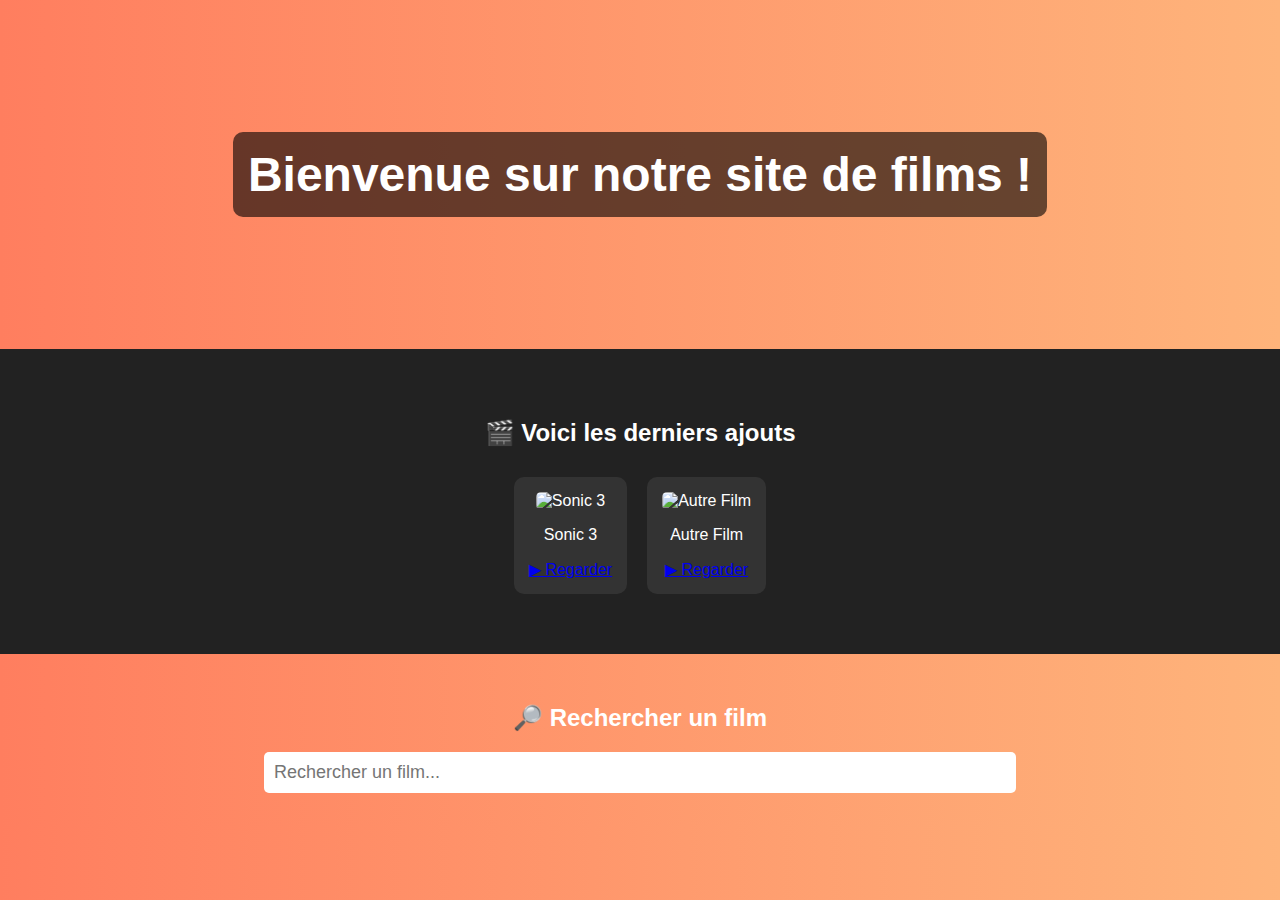
==== index.html @ 124be45d "Add files via upload" ====
<!DOCTYPE html>
<html lang="fr">
<head>
    <meta charset="UTF-8">
    <meta name="viewport" content="width=device-width, initial-scale=1.0">
    <title>Accueil - Mon Site de Films</title>
    <style>
        body {
            font-family: Arial, sans-serif;
            margin: 0;
            background: linear-gradient(to right, #ff7e5f, #feb47b);
            color: white;
        }
        .hero {
            text-align: center;
            padding: 100px 20px;
            background: url('https://source.unsplash.com/1600x900/?movie,cinema') no-repeat center;
            background-size: cover;
        }
        .hero h1 {
            font-size: 48px;
            background: rgba(0, 0, 0, 0.6);
            display: inline-block;
            padding: 15px;
            border-radius: 10px;
        }
        .latest-movies {
            text-align: center;
            padding: 50px 20px;
            background: #222;
        }
        .latest-movies h2 {
            margin-bottom: 20px;
        }
        .movies {
            display: flex;
            justify-content: center;
            flex-wrap: wrap;
        }
        .movie {
            margin: 10px;
            background: #333;
            padding: 15px;
            border-radius: 10px;
        }
        .movie img {
            width: 150px;
            border-radius: 5px;
        }
        .search-container {
            text-align: center;
            padding: 30px;
        }
        .search-container input {
            padding: 10px;
            width: 60%;
            font-size: 18px;
            border: none;
            border-radius: 5px;
        }
    </style>
</head>
<body>
    <div class="hero">
        <h1>Bienvenue sur notre site de films !</h1>
    </div>
    
    <div class="latest-movies">
        <h2>🎬 Voici les derniers ajouts</h2>
        <div class="movies">
            <div class="movie">
                <img src="https://fr.web.img4.acsta.net/r_1920_1080/img/39/4a/394a0222094c3df3c2fc35768bcfbb36.jpg" alt="Sonic 3">
                <p>Sonic 3</p>
                <a href="film-sonic.html">▶ Regarder</a>
            </div>
            <div class="movie">
                <img src="https://via.placeholder.com/150" alt="Autre Film">
                <p>Autre Film</p>
                <a href="#">▶ Regarder</a>
            </div>
        </div>
    </div>
    
    <div class="search-container">
        <h2>🔎 Rechercher un film</h2>
        <input type="text" placeholder="Rechercher un film...">
    </div>
</body>
</html>
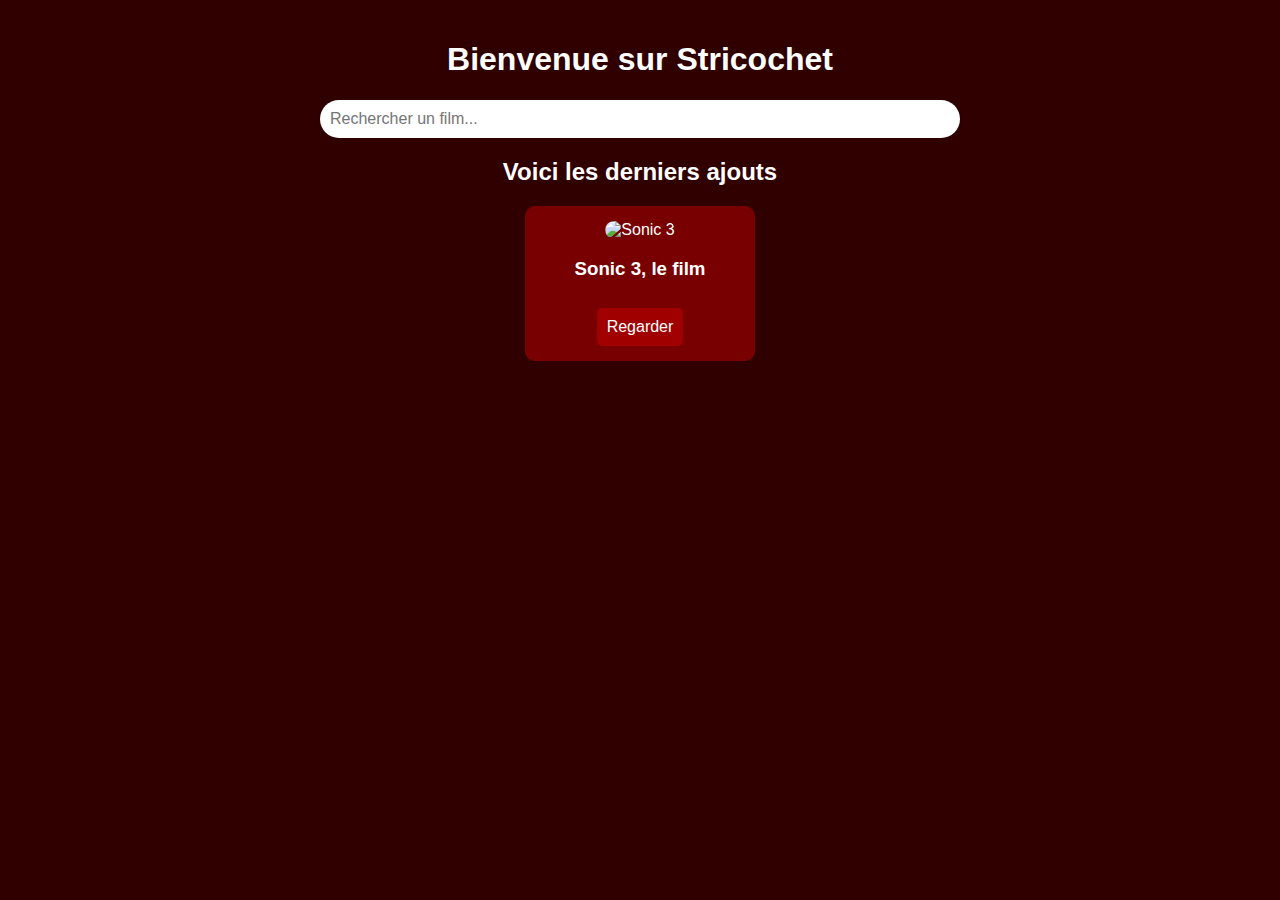
==== commit 612fee9a: "Update index.html" ====
--- a/index.html
+++ b/index.html
@@ -3,87 +3,89 @@
 <head>
     <meta charset="UTF-8">
     <meta name="viewport" content="width=device-width, initial-scale=1.0">
-    <title>Accueil - Mon Site de Films</title>
+    <title>Stricochet - Films</title>
     <style>
         body {
             font-family: Arial, sans-serif;
+            background-color: #300000;
+            color: white;
             margin: 0;
-            background: linear-gradient(to right, #ff7e5f, #feb47b);
-            color: white;
+            padding: 20px;
+            text-align: center;
         }
-        .hero {
-            text-align: center;
-            padding: 100px 20px;
-            background: url('https://source.unsplash.com/1600x900/?movie,cinema') no-repeat center;
-            background-size: cover;
+        .search-container {
+            margin-bottom: 20px;
         }
-        .hero h1 {
-            font-size: 48px;
-            background: rgba(0, 0, 0, 0.6);
-            display: inline-block;
+        #searchBar {
+            padding: 10px;
+            width: 50%;
+            border-radius: 20px;
+            border: none;
+            font-size: 16px;
+        }
+        .movie-container {
+            display: flex;
+            flex-wrap: wrap;
+            justify-content: center;
+            gap: 20px;
+        }
+        .movie {
+            background: #780000;
             padding: 15px;
             border-radius: 10px;
+            width: 200px;
+            text-align: center;
+            transition: transform 0.3s;
         }
-        .latest-movies {
-            text-align: center;
-            padding: 50px 20px;
-            background: #222;
+        .movie:hover {
+            transform: scale(1.05);
         }
-        .latest-movies h2 {
-            margin-bottom: 20px;
-        }
-        .movies {
-            display: flex;
-            justify-content: center;
-            flex-wrap: wrap;
-        }
-        .movie {
-            margin: 10px;
-            background: #333;
-            padding: 15px;
+        .movie img {
+            width: 100%;
             border-radius: 10px;
         }
-        .movie img {
-            width: 150px;
+        .watch-button {
+            background: #a00000;
+            color: white;
+            padding: 10px;
             border-radius: 5px;
+            text-decoration: none;
+            display: inline-block;
+            margin-top: 10px;
         }
-        .search-container {
-            text-align: center;
-            padding: 30px;
-        }
-        .search-container input {
-            padding: 10px;
-            width: 60%;
-            font-size: 18px;
-            border: none;
-            border-radius: 5px;
+        .watch-button:hover {
+            background: #c00000;
         }
     </style>
+    <script>
+        function searchMovies() {
+            let input = document.getElementById("searchBar").value.toLowerCase();
+            let movies = document.getElementsByClassName("movie");
+            
+            for (let i = 0; i < movies.length; i++) {
+                let title = movies[i].getElementsByTagName("h3")[0].innerText.toLowerCase();
+                if (title.includes(input)) {
+                    movies[i].style.display = "block";
+                } else {
+                    movies[i].style.display = "none";
+                }
+            }
+        }
+    </script>
 </head>
 <body>
-    <div class="hero">
-        <h1>Bienvenue sur notre site de films !</h1>
+    <h1>Bienvenue sur Stricochet</h1>
+    <div class="search-container">
+        <input type="text" id="searchBar" onkeyup="searchMovies()" placeholder="Rechercher un film...">
     </div>
-    
-    <div class="latest-movies">
-        <h2>🎬 Voici les derniers ajouts</h2>
-        <div class="movies">
-            <div class="movie">
-                <img src="https://fr.web.img4.acsta.net/r_1920_1080/img/39/4a/394a0222094c3df3c2fc35768bcfbb36.jpg" alt="Sonic 3">
-                <p>Sonic 3</p>
-                <a href="film-sonic.html">▶ Regarder</a>
-            </div>
-            <div class="movie">
-                <img src="https://via.placeholder.com/150" alt="Autre Film">
-                <p>Autre Film</p>
-                <a href="#">▶ Regarder</a>
-            </div>
+    <h2>Voici les derniers ajouts</h2>
+    <div class="movie-container">
+        <div class="movie">
+            <img src="https://fr.web.img4.acsta.net/r_1920_1080/img/39/4a/394a0222094c3df3c2fc35768bcfbb36.jpg" alt="Sonic 3">
+            <h3>Sonic 3, le film</h3>
+            <a href="sonic3.html" class="watch-button">Regarder</a>
         </div>
-    </div>
-    
-    <div class="search-container">
-        <h2>🔎 Rechercher un film</h2>
-        <input type="text" placeholder="Rechercher un film...">
+        <!-- Ajoute d'autres films ici -->
     </div>
 </body>
 </html>
